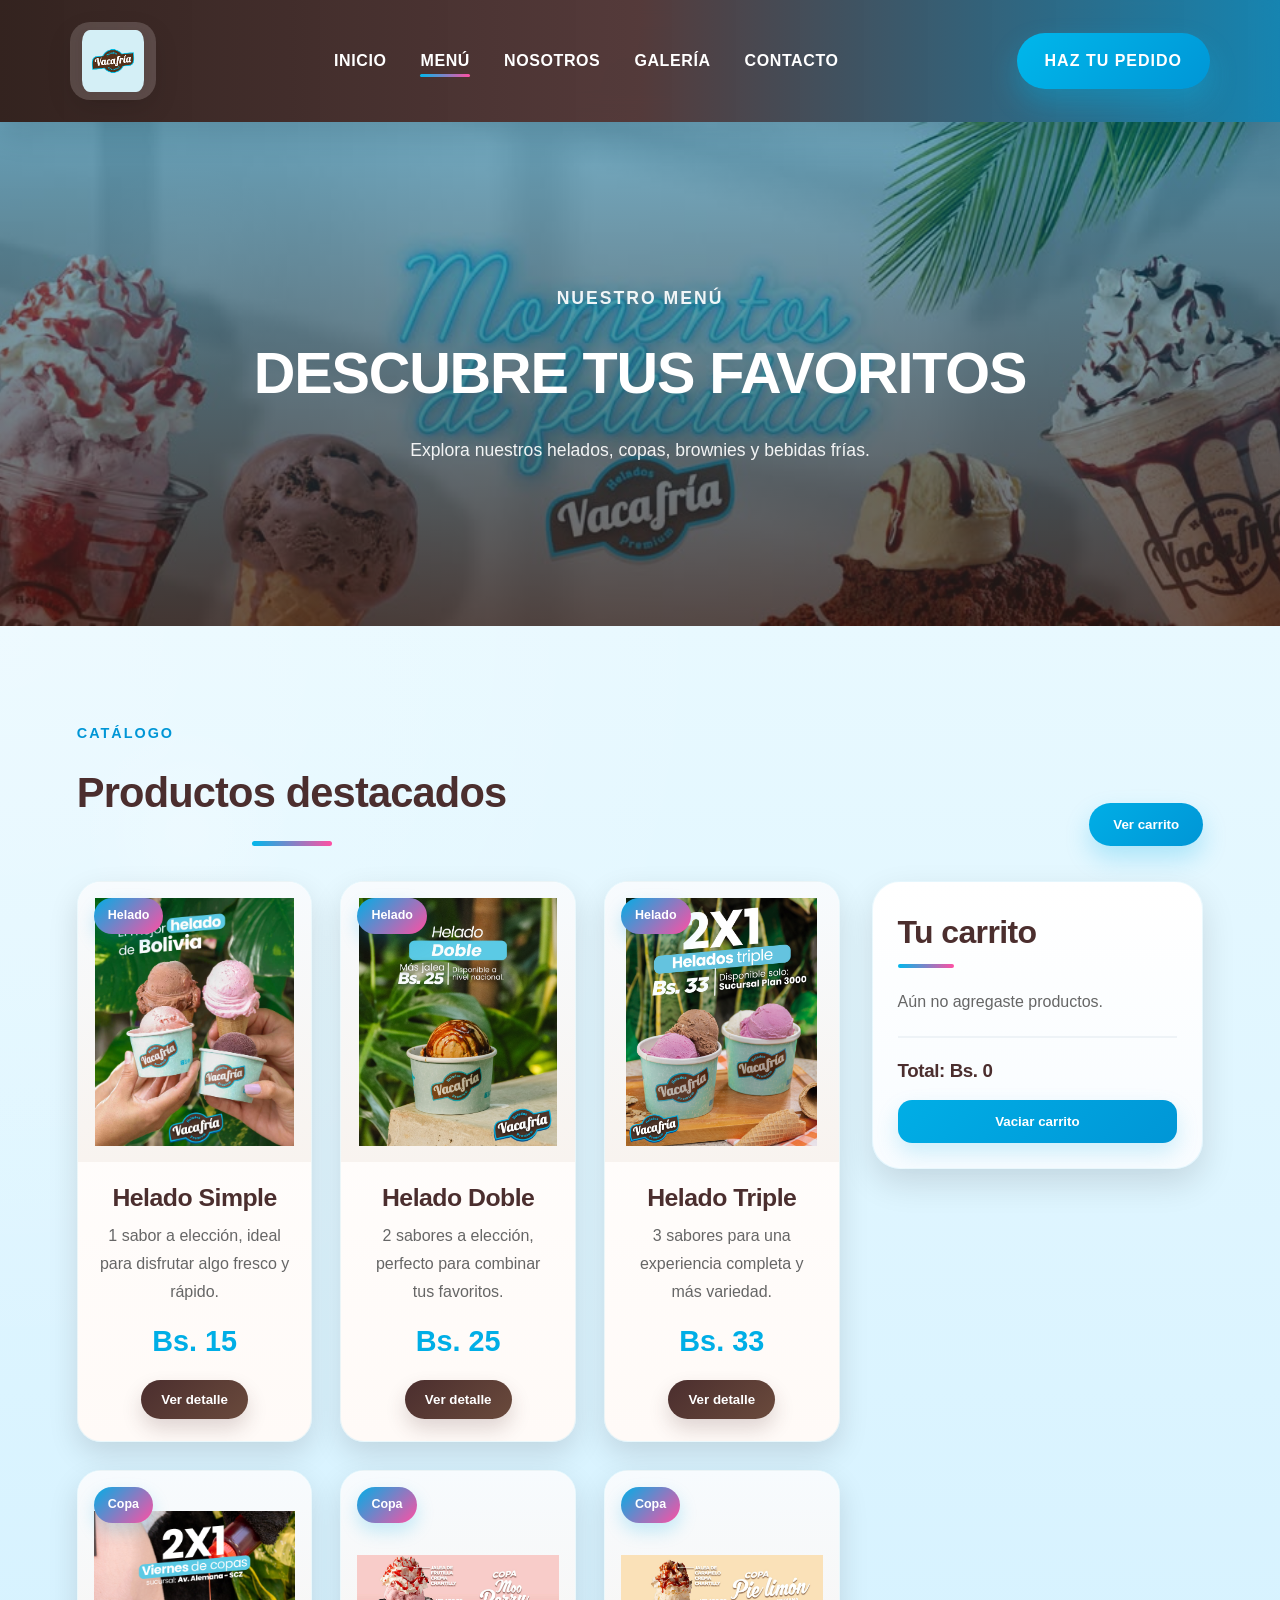
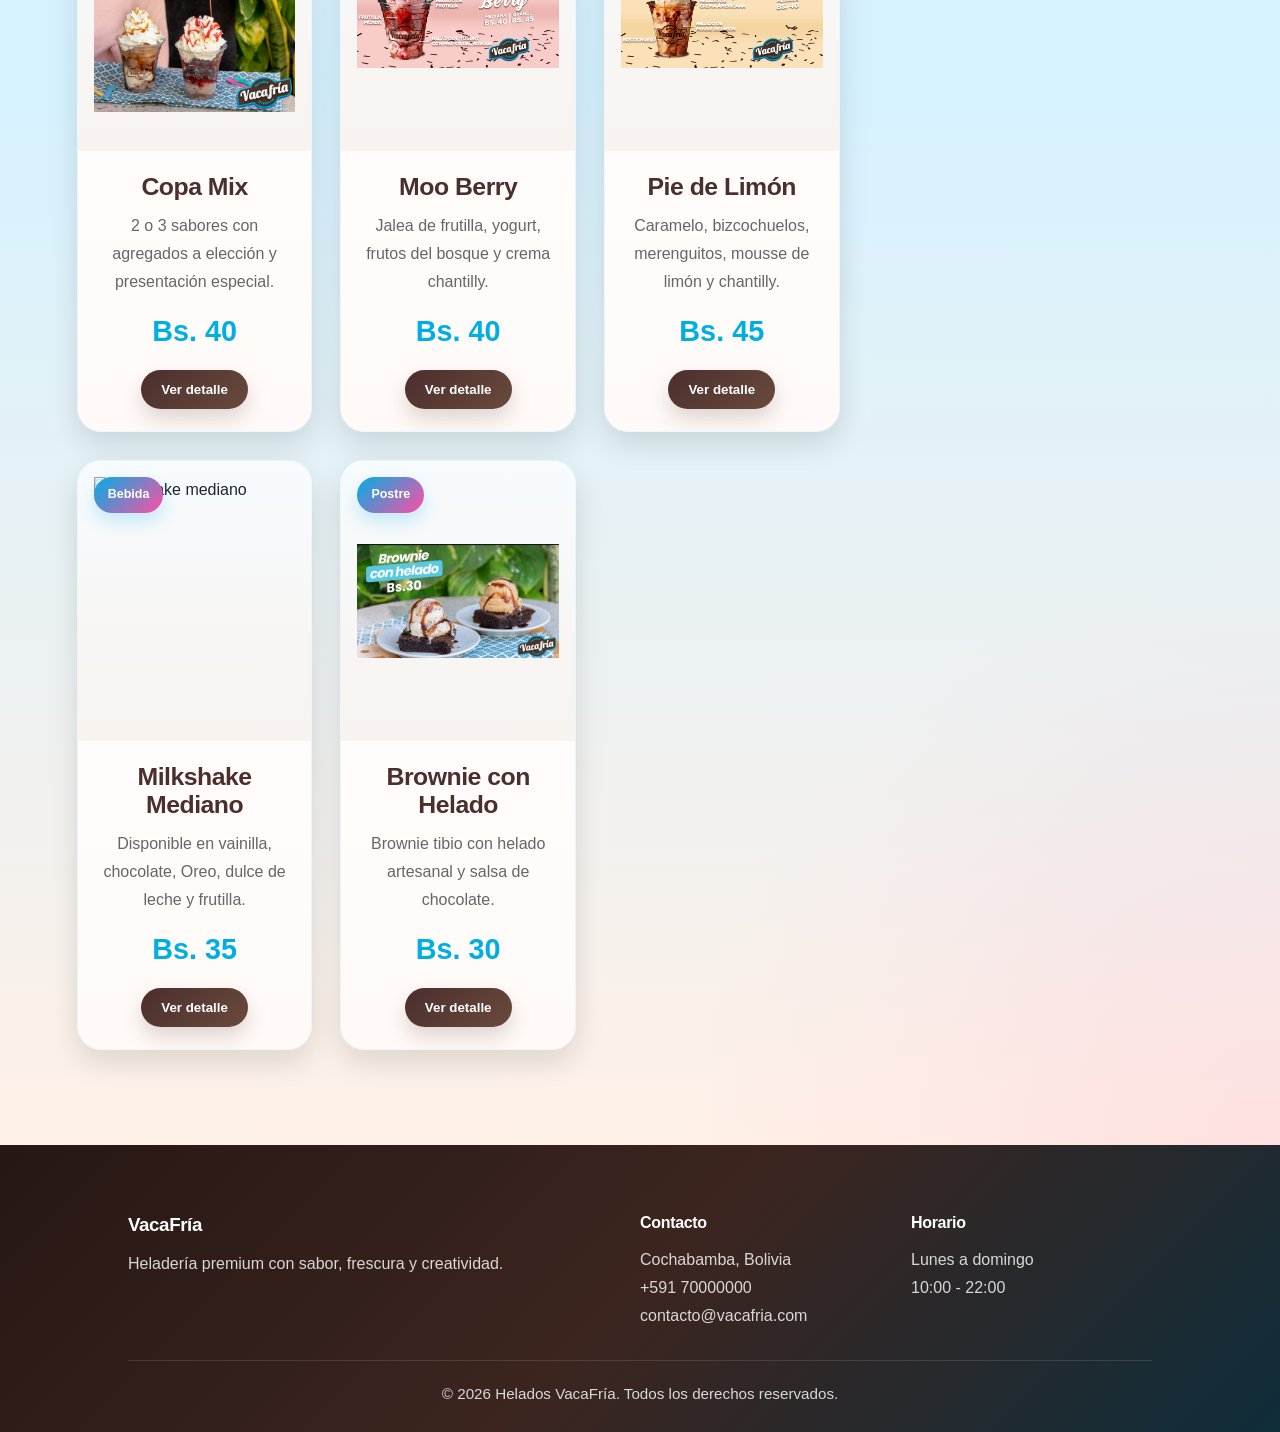
==== menu.html @ 085af742 "Initial commit" ====
<!DOCTYPE html>
<html lang="es">
<head>
    <meta charset="UTF-8">
    <meta name="viewport" content="width=device-width, initial-scale=1.0">
    <title>Menú | VacaFría Heladería Premium</title>
    <meta name="description" content="Catálogo de productos de VacaFría con carrito de compras.">
    <link rel="stylesheet" href="css/styles.css">
</head>
<body>

    <header class="header interno">
        <div class="logo">
            <img src="images/logo.png" alt="Logo VacaFría">
        </div>

        <nav class="nav">
            <ul>
                <li><a href="index.html">Inicio</a></li>
                <li><a href="menu.html" class="activo">Menú</a></li>
                <li><a href="quienes.html">Nosotros</a></li>
                <li><a href="galeria.html">Galería</a></li>
                <li><a href="contacto.html">Contacto</a></li>
            </ul>
        </nav>

        <a href="contacto.html" class="btn-header">Haz tu pedido</a>
    </header>

    <main>

        <section class="menu-hero">
            <div class="menu-hero-overlay"></div>
            <div class="menu-hero-content">
                <p class="mini-titulo">Nuestro menú</p>
                <h1>Descubre tus favoritos</h1>
                <p>Explora nuestros helados, copas, brownies y bebidas frías.</p>
            </div>
        </section>

        <section class="catalogo-menu">
            <div class="catalogo-top">
                <div>
                    <p class="mini-titulo">Catálogo</p>
                    <h2>Productos destacados</h2>
                </div>
                <button class="btn-ver-carrito" onclick="scrollToCarrito()">Ver carrito</button>
            </div>

            <div class="catalogo-layout">

                <div class="productos-grid">

                    <article class="producto-card">
                        <div class="producto-badge">Helado</div>
                        <img src="images/heladoooo.jpg" alt="Helado simple">
                        <div class="producto-card-body">
                            <h3>Helado Simple</h3>
                            <p>1 sabor a elección, ideal para disfrutar algo fresco y rápido.</p>
                            <span>Bs. 15</span>
                            <button onclick="abrirModal('Helado Simple', '1 sabor a elección, ideal para disfrutar algo fresco y rápido.', 15, 'images/heladoooo.jpg')">Ver detalle</button>
                        </div>
                    </article>

                    <article class="producto-card">
                        <div class="producto-badge">Helado</div>
                        <img src="images/DOBLE.jpg" alt="Helado doble">
                        <div class="producto-card-body">
                            <h3>Helado Doble</h3>
                            <p>2 sabores a elección, perfecto para combinar tus favoritos.</p>
                            <span>Bs. 25</span>
                            <button onclick="abrirModal('Helado Doble', '2 sabores a elección, perfecto para combinar tus favoritos.', 25, 'images/DOBLE.jpg')">Ver detalle</button>
                        </div>
                    </article>

                    <article class="producto-card">
                        <div class="producto-badge">Helado</div>
                        <img src="images/TRIPLE.jpg" alt="Helado triple">
                        <div class="producto-card-body">
                            <h3>Helado Triple</h3>
                            <p>3 sabores para una experiencia completa y más variedad.</p>
                            <span>Bs. 33</span>
                            <button onclick="abrirModal('Helado Triple', '3 sabores para una experiencia completa y más variedad.', 33, 'images/TRIPLE.jpg')">Ver detalle</button>
                        </div>
                    </article>

                    <article class="producto-card">
                        <div class="producto-badge">Copa</div>
                        <img src="images/copaa.jpg" alt="Copa Mix">
                        <div class="producto-card-body">
                            <h3>Copa Mix</h3>
                            <p>2 o 3 sabores con agregados a elección y presentación especial.</p>
                            <span>Bs. 40</span>
                            <button onclick="abrirModal('Copa Mix', '2 o 3 sabores con agregados a elección y presentación especial.', 40, 'images/copaa.jpg')">Ver detalle</button>
                        </div>
                    </article>

                    <article class="producto-card">
                        <div class="producto-badge">Copa</div>
                        <img src="images/moo.txt" alt="Copa Moo Berry">
                        <div class="producto-card-body">
                            <h3>Moo Berry</h3>
                            <p>Jalea de frutilla, yogurt, frutos del bosque y crema chantilly.</p>
                            <span>Bs. 40</span>
                            <button onclick="abrirModal('Moo Berry', 'Jalea de frutilla, yogurt, frutos del bosque y crema chantilly.', 40, 'images/moo.jpg')">Ver detalle</button>
                        </div>
                    </article>

                    <article class="producto-card">
                        <div class="producto-badge">Copa</div>
                        <img src="images/pie.txt" alt="Copa Pie de Limón">
                        <div class="producto-card-body">
                            <h3>Pie de Limón</h3>
                            <p>Caramelo, bizcochuelos, merenguitos, mousse de limón y chantilly.</p>
                            <span>Bs. 45</span>
                            <button onclick="abrirModal('Pie de Limón', 'Caramelo, bizcochuelos, merenguitos, mousse de limón y chantilly.', 45, 'images/pie.jpg')">Ver detalle</button>
                        </div>
                    </article>

                    <article class="producto-card">
                        <div class="producto-badge">Bebida</div>
                        <img src="images/milkshake.jpg" alt="Milkshake mediano">
                        <div class="producto-card-body">
                            <h3>Milkshake Mediano</h3>
                            <p>Disponible en vainilla, chocolate, Oreo, dulce de leche y frutilla.</p>
                            <span>Bs. 35</span>
                            <button onclick="abrirModal('Milkshake Mediano', 'Disponible en vainilla, chocolate, Oreo, dulce de leche y frutilla.', 35, 'images/milkshake.jpg')">Ver detalle</button>
                        </div>
                    </article>

                    <article class="producto-card">
                        <div class="producto-badge">Postre</div>
                        <img src="images/brownies.jpeg" alt="Brownie con helado">
                        <div class="producto-card-body">
                            <h3>Brownie con Helado</h3>
                            <p>Brownie tibio con helado artesanal y salsa de chocolate.</p>
                            <span>Bs. 30</span>
                            <button onclick="abrirModal('Brownie con Helado', 'Brownie tibio con helado artesanal y salsa de chocolate.', 30, 'images/brownies.jpeg')">Ver detalle</button>
                        </div>
                    </article>

                </div>

                <aside class="carrito" id="carrito">
                    <h2>Tu carrito</h2>
                    <div id="lista-carrito">
                        <p class="carrito-vacio">Aún no agregaste productos.</p>
                    </div>

                    <div class="carrito-total">
                        <h3>Total: <span id="total">Bs. 0</span></h3>
                        <button class="btn-vaciar" onclick="vaciarCarrito()">Vaciar carrito</button>
                    </div>
                </aside>

            </div>
        </section>

    </main>

    <div class="modal" id="modalProducto">
        <div class="modal-contenido">
            <button class="cerrar-modal" onclick="cerrarModal()">✕</button>

            <div class="modal-grid">
                <div class="modal-imagen">
                    <img id="modalImg" src="" alt="">
                </div>

                <div class="modal-info">
                    <p class="mini-titulo">Producto</p>
                    <h2 id="modalNombre"></h2>
                    <p id="modalDescripcion"></p>
                    <h3 id="modalPrecio"></h3>
                    <button class="btn-modal-carrito" id="btnAgregarModal">Agregar al carrito</button>
                </div>
            </div>
        </div>
    </div>

    <footer class="footer">
        <div class="footer-contenido">
            <div>
                <h3>VacaFría</h3>
                <p>Heladería premium con sabor, frescura y creatividad.</p>
            </div>

            <div>
                <h4>Contacto</h4>
                <p>Cochabamba, Bolivia</p>
                <p>+591 70000000</p>
                <p>contacto@vacafria.com</p>
            </div>

            <div>
                <h4>Horario</h4>
                <p>Lunes a domingo</p>
                <p>10:00 - 22:00</p>
            </div>
        </div>

        <p class="copy">© 2026 Helados VacaFría. Todos los derechos reservados.</p>
    </footer>

    <script>
        let carrito = [];

        function abrirModal(nombre, descripcion, precio, imagen) {
            document.getElementById('modalNombre').textContent = nombre;
            document.getElementById('modalDescripcion').textContent = descripcion;
            document.getElementById('modalPrecio').textContent = `Bs. ${precio}`;
            document.getElementById('modalImg').src = imagen;
            document.getElementById('modalImg').alt = nombre;

            const btnAgregar = document.getElementById('btnAgregarModal');
            btnAgregar.onclick = function () {
                agregarAlCarrito(nombre, precio, imagen);
                cerrarModal();
            };

            document.getElementById('modalProducto').classList.add('mostrar');
        }

        function cerrarModal() {
            document.getElementById('modalProducto').classList.remove('mostrar');
        }

        function agregarAlCarrito(nombre, precio, imagen) {
            carrito.push({ nombre, precio, imagen });
            renderCarrito();
        }

        function eliminarDelCarrito(index) {
            carrito.splice(index, 1);
            renderCarrito();
        }

        function vaciarCarrito() {
            carrito = [];
            renderCarrito();
        }

        function renderCarrito() {
            const listaCarrito = document.getElementById('lista-carrito');
            const totalElemento = document.getElementById('total');

            if (carrito.length === 0) {
                listaCarrito.innerHTML = '<p class="carrito-vacio">Aún no agregaste productos.</p>';
                totalElemento.textContent = 'Bs. 0';
                return;
            }

            listaCarrito.innerHTML = '';
            let total = 0;

            carrito.forEach((producto, index) => {
                total += producto.precio;

                const item = document.createElement('div');
                item.classList.add('carrito-item');

                item.innerHTML = `
                    <img src="${producto.imagen}" alt="${producto.nombre}">
                    <div class="carrito-item-info">
                        <h4>${producto.nombre}</h4>
                        <p>Bs. ${producto.precio}</p>
                    </div>
                    <button class="btn-eliminar" onclick="eliminarDelCarrito(${index})">✕</button>
                `;

                listaCarrito.appendChild(item);
            });

            totalElemento.textContent = `Bs. ${total}`;
        }

        function scrollToCarrito() {
            document.getElementById('carrito').scrollIntoView({ behavior: 'smooth' });
        }

        window.addEventListener('click', function(e) {
            const modal = document.getElementById('modalProducto');
            if (e.target === modal) {
                cerrarModal();
            }
        });
    </script>

</body>
</html>
---- css/styles.css ----
/* =========================
   RESET
========================= */
*{
    margin:0;
    padding:0;
    box-sizing:border-box;
}

:root{
    --celeste-principal:#00b7eb;
    --celeste-secundario:#7ed6f5;
    --celeste-oscuro:#0096d6;
    --celeste-profundo:#0077a8;
    --azul-noche:#0f2d3a;
    --azul-suave:#dff7ff;
    --marron:#4b2e2e;
    --marron-suave:#6a4a3c;
    --marron-oscuro:#2c1a16;
    --rosa:#ff4fa3;
    --rosa-suave:#ffd7ea;
    --amarillo:#ffd166;
    --blanco:#ffffff;
    --crema:#fffaf4;
    --gris:#f4f8fb;
    --gris-suave:#eef5f9;
    --texto:#1c2333;
    --texto-claro:#5b6375;
    --sombra:0 12px 35px rgba(0,0,0,0.14);
    --sombra-media:0 18px 45px rgba(0,0,0,0.16);
    --sombra-fuerte:0 25px 55px rgba(0,0,0,0.20);
    --radio:24px;
}

html{
    scroll-behavior:smooth;
}

body{
    font-family: Arial, Helvetica, sans-serif;
    color:var(--texto);
    line-height:1.6;
    background:
        radial-gradient(circle at top left, rgba(255,255,255,0.18), transparent 25%),
        radial-gradient(circle at bottom right, rgba(255,255,255,0.10), transparent 22%),
        linear-gradient(180deg, #dff7ff 0%, #cfefff 45%, #bfe8fb 100%);
}

img{
    display:block;
    max-width:100%;
}

section{
    position:relative;
    overflow:hidden;
}

h1,h2,h3,h4{
    letter-spacing:-0.02em;
}

p{
    color:var(--texto-claro);
    line-height:1.75;
}

/* =========================
   DECORACIONES GLOBALES
========================= */
section::before{
    content:"";
    position:absolute;
    width:220px;
    height:220px;
    border-radius:50%;
    background:radial-gradient(circle, rgba(255,255,255,0.20), transparent 70%);
    pointer-events:none;
    z-index:0;
}

section > *{
    position:relative;
    z-index:2;
}

/* =========================
   SCROLLBAR
========================= */
::-webkit-scrollbar{
    width:10px;
}

::-webkit-scrollbar-track{
    background:#eaf3f8;
}

::-webkit-scrollbar-thumb{
    background:linear-gradient(180deg, var(--celeste-principal), var(--rosa));
    border-radius:999px;
}

/* =========================
   HEADER
========================= */
.header{
    width:100%;
    position:absolute;
    top:0;
    left:0;
    z-index:1000;
    padding:22px 70px;
    display:flex;
    justify-content:space-between;
    align-items:center;
    gap:25px;
    transition:0.35s ease;
}

.header.interno{
    position:relative;
    background:linear-gradient(90deg, rgba(44,26,22,0.96), rgba(75,46,46,0.94), rgba(0,119,168,0.90));
    backdrop-filter:blur(12px);
    box-shadow:0 12px 30px rgba(0,0,0,0.12);
}

.logo img{
    height:78px;
    background:rgba(255,255,255,0.18);
    padding:8px 12px;
    border-radius:20px;
    backdrop-filter:blur(10px);
    box-shadow:0 10px 24px rgba(0,0,0,0.12);
    transition:0.35s;
}

.logo img:hover{
    transform:scale(1.04);
}

.nav ul{
    list-style:none;
    display:flex;
    align-items:center;
    gap:34px;
}

.nav a{
    text-decoration:none;
    color:var(--blanco);
    font-weight:700;
    font-size:1rem;
    text-transform:uppercase;
    letter-spacing:0.6px;
    transition:0.3s;
    position:relative;
}

.nav a::after{
    content:"";
    position:absolute;
    left:0;
    bottom:-8px;
    width:0;
    height:3px;
    border-radius:999px;
    background:linear-gradient(90deg, var(--celeste-principal), var(--rosa));
    transition:0.35s ease;
}

.nav a:hover,
.nav a.activo{
    color:#ffffff;
}

.nav a:hover::after,
.nav a.activo::after{
    width:100%;
}

.btn-header{
    text-decoration:none;
    background:linear-gradient(135deg, var(--celeste-principal), var(--celeste-oscuro));
    color:var(--blanco);
    padding:15px 28px;
    border-radius:999px;
    font-weight:800;
    text-transform:uppercase;
    letter-spacing:1px;
    transition:0.3s;
    box-shadow:0 14px 28px rgba(0,183,235,0.32);
    position:relative;
    overflow:hidden;
}

.btn-header::before{
    content:"";
    position:absolute;
    top:0;
    left:-120%;
    width:100%;
    height:100%;
    background:linear-gradient(120deg, transparent, rgba(255,255,255,0.35), transparent);
    transition:0.6s ease;
}

.btn-header:hover::before{
    left:120%;
}

.btn-header:hover{
    transform:translateY(-3px);
    box-shadow:0 18px 32px rgba(0,183,235,0.40);
}

/* =========================
   HERO
========================= */
.hero{
    min-height:100vh;
    position:relative;
    display:flex;
    align-items:center;
    justify-content:center;
    text-align:center;
}

.hero::before{
    top:110px;
    left:8%;
}

.hero::after{
    content:"";
    position:absolute;
    width:180px;
    height:180px;
    border-radius:50%;
    background:radial-gradient(circle, rgba(255,255,255,0.12), transparent 70%);
    bottom:70px;
    right:8%;
    z-index:1;
}

.hero-img{
    position:absolute;
    inset:0;
    width:100%;
    height:100%;
    object-fit:cover;
}

.hero-overlay{
    position:absolute;
    inset:0;
    background:
        linear-gradient(to bottom, rgba(8,20,28,0.48), rgba(8,20,28,0.80)),
        linear-gradient(to right, rgba(0,183,235,0.18), rgba(255,79,163,0.10));
}

.hero-content{
    position:relative;
    z-index:2;
    width:min(950px, 90%);
    color:var(--blanco);
    margin-top:80px;
}

.etiqueta{
    display:inline-block;
    background:rgba(255,255,255,0.13);
    border:1px solid rgba(255,255,255,0.22);
    color:var(--blanco);
    padding:11px 20px;
    border-radius:999px;
    font-size:0.95rem;
    margin-bottom:22px;
    backdrop-filter:blur(10px);
    box-shadow:0 8px 18px rgba(0,0,0,0.12);
}

.hero-content h1{
    font-size:4.5rem;
    line-height:1.02;
    font-weight:900;
    margin-bottom:22px;
    text-transform:uppercase;
    letter-spacing:1px;
    text-shadow:0 6px 24px rgba(0,0,0,0.28);
}

.hero-content p{
    font-size:1.18rem;
    max-width:760px;
    margin:0 auto 35px auto;
    color:rgba(255,255,255,0.92);
}

.hero-botones{
    display:flex;
    justify-content:center;
    gap:16px;
    flex-wrap:wrap;
}

.btn-principal,
.btn-secundario{
    text-decoration:none;
    padding:15px 32px;
    border-radius:999px;
    font-weight:800;
    transition:0.3s;
    display:inline-block;
    position:relative;
    overflow:hidden;
}

.btn-principal{
    background:linear-gradient(135deg, var(--celeste-principal), var(--celeste-oscuro));
    color:var(--blanco);
    box-shadow:0 15px 30px rgba(0,183,235,0.32);
}

.btn-principal:hover{
    transform:translateY(-3px);
    box-shadow:0 20px 34px rgba(0,183,235,0.40);
}

.btn-secundario{
    background:rgba(255,255,255,0.14);
    color:var(--blanco);
    border:1px solid rgba(255,255,255,0.35);
    backdrop-filter:blur(10px);
}

.btn-secundario:hover{
    background:rgba(255,255,255,0.22);
    transform:translateY(-3px);
}

/* =========================
   PRESENTACION
========================= */
.presentacion{
    padding:110px 10%;
    background:
        radial-gradient(circle at top left, rgba(255,255,255,0.30), transparent 28%),
        linear-gradient(180deg, #edfaff 0%, #d8f3ff 100%);
}

.presentacion::before{
    top:-60px;
    right:-40px;
}

.presentacion-texto{
    width:min(930px, 100%);
    margin:auto;
    text-align:center;
    background:rgba(255,255,255,0.72);
    backdrop-filter:blur(10px);
    border:1px solid rgba(0,174,230,0.10);
    padding:42px;
    border-radius:32px;
    box-shadow:var(--sombra);
}

.mini-titulo{
    color:var(--celeste-oscuro);
    font-weight:800;
    text-transform:uppercase;
    letter-spacing:2px;
    font-size:0.9rem;
    margin-bottom:14px;
}

.mini-titulo-claro{
    color:#ffffff;
}

.presentacion h2{
    font-size:2.9rem;
    margin-bottom:18px;
    color:var(--marron);
}

.presentacion p:last-child{
    font-size:1.08rem;
    color:#4d5567;
}

/* =========================
   TITULOS DE SECCION
========================= */
.titulo-seccion{
    text-align:center;
    margin-bottom:55px;
}

.titulo-seccion h2{
    font-size:2.8rem;
    color:var(--marron);
    display:inline-block;
    position:relative;
}

.titulo-seccion h2::after,
.presentacion h2::after,
.banner-contenido h2::after,
.catalogo-top h2::after,
.historia-texto h2::after,
.galeria-intro-box h2::after{
    content:"";
    display:block;
    width:80px;
    height:5px;
    margin:14px auto 0;
    border-radius:999px;
    background:linear-gradient(90deg, var(--celeste-principal), var(--rosa));
}

/* =========================
   DESTACADOS
========================= */
.destacados{
    padding:110px 10%;
    background:linear-gradient(180deg, #fff8f1 0%, #ffeede 100%);
}

.destacados::before{
    bottom:-80px;
    left:-40px;
}

.cards-destacados{
    display:grid;
    grid-template-columns:repeat(3, 1fr);
    gap:28px;
}

.card{
    background:linear-gradient(180deg, #ffffff, #fffaf7);
    border-radius:var(--radio);
    overflow:hidden;
    box-shadow:var(--sombra);
    transition:0.35s;
    position:relative;
    border:1px solid rgba(0,174,230,0.08);
}

.card:hover{
    transform:translateY(-10px) scale(1.01);
    box-shadow:var(--sombra-media);
}

.card-img{
    overflow:hidden;
}

.card-img img{
    width:100%;
    height:300px;
    object-fit:cover;
    transition:0.5s;
}

.card:hover .card-img img{
    transform:scale(1.08);
}

.card-body{
    padding:28px;
}

.card-body h3{
    font-size:1.45rem;
    margin-bottom:10px;
    color:var(--marron);
}

.card-body p{
    color:#5b6375;
    margin-bottom:18px;
}

.card-body a{
    text-decoration:none;
    color:var(--celeste-oscuro);
    font-weight:800;
}

/* =========================
   BANNER BENEFICIOS
========================= */
.seccion-banner{
    padding:110px 10%;
    background:
        linear-gradient(rgba(0,119,168,0.82), rgba(44,26,22,0.72)),
        url("../images/chicle.jpeg") center/cover no-repeat;
    color:var(--blanco);
}

.banner-contenido{
    width:min(1200px, 100%);
    margin:auto;
    text-align:center;
}

.banner-contenido h2{
    font-size:2.9rem;
    margin-bottom:45px;
    color:#ffffff;
}

.beneficios{
    display:grid;
    grid-template-columns:repeat(3, 1fr);
    gap:25px;
}

.beneficio{
    background:rgba(255,255,255,0.12);
    border:1px solid rgba(255,255,255,0.18);
    border-radius:22px;
    padding:30px 24px;
    backdrop-filter:blur(10px);
    box-shadow:0 12px 30px rgba(0,0,0,0.16);
    transition:0.35s;
}

.beneficio:hover{
    transform:translateY(-8px);
    background:rgba(255,255,255,0.16);
}

.beneficio h3{
    margin-bottom:12px;
    font-size:1.3rem;
    color:#ffffff;
}

.beneficio p{
    color:rgba(255,255,255,0.88);
}

/* =========================
   CTA FINAL
========================= */
.cta-final{
    padding:110px 10%;
    background:
        radial-gradient(circle at top right, rgba(255,255,255,0.20), transparent 25%),
        linear-gradient(180deg, #dff6ff 0%, #c8ebff 100%);
}

.cta-box{
    width:min(930px, 100%);
    margin:auto;
    text-align:center;
    background:linear-gradient(135deg, #402622, #6a4a3c, #0077a8);
    color:var(--blanco);
    padding:65px 40px;
    border-radius:32px;
    box-shadow:var(--sombra-fuerte);
    border:1px solid rgba(255,255,255,0.08);
}

.cta-box h2{
    font-size:2.9rem;
    margin-bottom:14px;
    color:#ffffff;
}

.cta-box p{
    margin-bottom:28px;
    color:rgba(255,255,255,0.90);
}

/* =========================
   FOOTER
========================= */
.footer{
    background:
        linear-gradient(135deg, #261714, #3c251f, #0f2d3a);
    color:#f5f5f5;
    padding:65px 10% 25px 10%;
    position:relative;
    overflow:hidden;
}

.footer::before{
    top:-80px;
    right:-50px;
}

.footer-contenido{
    display:grid;
    grid-template-columns:2fr 1fr 1fr;
    gap:30px;
    margin-bottom:30px;
}

.footer h3,
.footer h4{
    color:#ffffff;
    margin-bottom:10px;
}

.footer p{
    color:rgba(255,255,255,0.82);
}

.copy{
    text-align:center;
    border-top:1px solid rgba(255,255,255,0.12);
    padding-top:20px;
    font-size:0.95rem;
    color:#dcdcdc;
}

/* =========================
   HERO DEL MENU
========================= */
.menu-hero{
    height:56vh;
    background:url("../images/helado.jpg") center/cover no-repeat;
    position:relative;
    display:flex;
    align-items:center;
    justify-content:center;
    text-align:center;
}

.menu-hero::before{
    top:40px;
    left:6%;
}

.menu-hero-overlay{
    position:absolute;
    inset:0;
    background:linear-gradient(rgba(0,119,168,0.48), rgba(44,26,22,0.72));
}

.menu-hero-content{
    position:relative;
    z-index:2;
    width:min(800px, 90%);
    color:white;
}

.menu-hero-content h1{
    font-size:3.6rem;
    margin-bottom:15px;
    text-transform:uppercase;
    color:#ffffff;
}

.menu-hero-content p{
    font-size:1.1rem;
    color:rgba(255,255,255,0.92);
}

/* =========================
   CATALOGO
========================= */
.catalogo-menu{
    padding:95px 6%;
    background:
        radial-gradient(circle at top left, rgba(255,255,255,0.25), transparent 30%),
        radial-gradient(circle at bottom right, rgba(255,79,163,0.10), transparent 24%),
        linear-gradient(180deg, #e8f9ff 0%, #d6f2ff 50%, #fff1e7 100%);
}

.catalogo-top{
    max-width:1400px;
    margin:0 auto 35px auto;
    display:flex;
    justify-content:space-between;
    align-items:end;
    gap:20px;
}

.catalogo-top h2{
    font-size:2.6rem;
    color:#4b2e2e;
}

.btn-ver-carrito{
    border:none;
    background:linear-gradient(135deg, #00aee6, #0096d6);
    color:white;
    padding:14px 24px;
    border-radius:999px;
    font-weight:800;
    cursor:pointer;
    transition:0.3s;
    box-shadow:0 12px 24px rgba(0,174,230,0.25);
}

.btn-ver-carrito:hover{
    transform:translateY(-2px);
    box-shadow:0 18px 30px rgba(0,174,230,0.30);
}

.catalogo-layout{
    max-width:1400px;
    margin:auto;
    display:grid;
    grid-template-columns:2.3fr 1fr;
    gap:32px;
    align-items:start;
}

.productos-grid{
    display:grid;
    grid-template-columns:repeat(3, 1fr);
    gap:28px;
}

.producto-card{
    background:linear-gradient(180deg, #ffffff, #fffaf7);
    border-radius:24px;
    overflow:hidden;
    box-shadow:0 12px 30px rgba(0,0,0,0.12);
    transition:0.3s;
    position:relative;
    border:1px solid rgba(0,174,230,0.08);
}

.producto-card:hover{
    transform:translateY(-8px) scale(1.01);
    box-shadow:var(--sombra-media);
}

.producto-card img{
    width:100%;
    height:280px;
    object-fit:contain;
    background:linear-gradient(180deg, #f7fbfe, #f8f3ef);
    padding:16px;
}

.producto-badge{
    position:absolute;
    top:16px;
    left:16px;
    background:linear-gradient(135deg, #00aee6, #ff4fa3);
    color:white;
    font-size:0.78rem;
    font-weight:800;
    padding:8px 14px;
    border-radius:999px;
    z-index:2;
    box-shadow:0 8px 18px rgba(0,174,230,0.22);
}

.producto-card-body{
    padding:22px;
    text-align:center;
}

.producto-card-body h3{
    font-size:1.55rem;
    color:var(--marron);
    margin-bottom:10px;
    line-height:1.15;
}

.producto-card-body p{
    color:#666;
    margin-bottom:12px;
    min-height:58px;
}

.producto-card-body span{
    display:block;
    font-size:1.8rem;
    color:#00aee6;
    font-weight:900;
    margin-bottom:16px;
}

.producto-card-body button{
    border:none;
    background:linear-gradient(135deg, #4b2e2e, #6a4a3c);
    color:white;
    padding:12px 20px;
    border-radius:999px;
    cursor:pointer;
    font-weight:800;
    transition:0.3s;
    box-shadow:0 10px 20px rgba(75,46,46,0.18);
}

.producto-card-body button:hover{
    background:linear-gradient(135deg, #00aee6, #0096d6);
    transform:translateY(-2px);
}

/* =========================
   CARRITO
========================= */
.carrito{
    background:linear-gradient(180deg, #ffffff, #f8fcff);
    border-radius:28px;
    padding:25px;
    box-shadow:0 14px 34px rgba(0,0,0,0.12);
    position:sticky;
    top:20px;
    border:1px solid rgba(0,174,230,0.08);
}

.carrito h2{
    font-size:2rem;
    color:#4b2e2e;
    margin-bottom:20px;
    position:relative;
    padding-bottom:10px;
}

.carrito h2::after{
    content:"";
    position:absolute;
    left:0;
    bottom:0;
    width:56px;
    height:4px;
    border-radius:999px;
    background:linear-gradient(90deg, var(--celeste-principal), var(--rosa));
}

.carrito-vacio{
    color:#666;
    font-size:1rem;
}

.carrito-item{
    display:flex;
    align-items:center;
    gap:12px;
    border-bottom:1px solid #e8eef3;
    padding:12px 0;
}

.carrito-item img{
    width:65px;
    height:65px;
    object-fit:cover;
    border-radius:14px;
}

.carrito-item-info{
    flex:1;
}

.carrito-item-info h4{
    font-size:1rem;
    color:#333;
    margin-bottom:4px;
}

.carrito-item-info p{
    color:#0096d6;
    font-weight:700;
}

.btn-eliminar{
    border:none;
    background:#ffe7e7;
    color:#c43d3d;
    width:34px;
    height:34px;
    border-radius:50%;
    cursor:pointer;
    font-weight:bold;
}

.carrito-total{
    margin-top:20px;
    padding-top:18px;
    border-top:2px solid #eef3f7;
}

.carrito-total h3{
    color:#4b2e2e;
    margin-bottom:14px;
}

.btn-vaciar{
    width:100%;
    border:none;
    background:linear-gradient(135deg, #00aee6, #0096d6);
    color:white;
    padding:14px;
    border-radius:14px;
    cursor:pointer;
    font-weight:800;
    transition:0.3s;
    box-shadow:0 10px 22px rgba(0,174,230,0.18);
}

.btn-vaciar:hover{
    transform:translateY(-2px);
}

/* =========================
   MODAL
========================= */
.modal{
    position:fixed;
    inset:0;
    background:rgba(0,0,0,0.65);
    display:none;
    justify-content:center;
    align-items:center;
    padding:20px;
    z-index:2000;
}

.modal.mostrar{
    display:flex;
}

.modal-contenido{
    background:linear-gradient(180deg, #ffffff, #f8fcff);
    border-radius:28px;
    max-width:950px;
    width:100%;
    padding:28px;
    position:relative;
    box-shadow:0 20px 50px rgba(0,0,0,0.25);
}

.cerrar-modal{
    position:absolute;
    top:16px;
    right:16px;
    border:none;
    background:#ffe7e7;
    color:#c43d3d;
    width:42px;
    height:42px;
    border-radius:50%;
    font-size:1.2rem;
    cursor:pointer;
}

.modal-grid{
    display:grid;
    grid-template-columns:1fr 1fr;
    gap:30px;
    align-items:center;
}

.modal-imagen img{
    width:100%;
    height:360px;
    object-fit:contain;
    background:linear-gradient(180deg, #f7fbfe, #f8f3ef);
    border-radius:24px;
    padding:20px;
}

.modal-info h2{
    font-size:2.4rem;
    color:#4b2e2e;
    margin-bottom:12px;
}

.modal-info p{
    color:#555;
    margin-bottom:16px;
    line-height:1.7;
}

.modal-info h3{
    font-size:2rem;
    color:#00aee6;
    margin-bottom:18px;
}

.btn-modal-carrito{
    border:none;
    background:linear-gradient(135deg, #00aee6, #0096d6);
    color:white;
    padding:14px 24px;
    border-radius:999px;
    font-weight:800;
    cursor:pointer;
    transition:0.3s;
    box-shadow:0 10px 22px rgba(0,174,230,0.20);
}

.btn-modal-carrito:hover{
    transform:translateY(-2px);
}

/* =========================
   QUIENES SOMOS
========================= */
.quienes-hero{
    height:70vh;
    background:url("../images/chicle.jpeg") center/cover no-repeat;
    position:relative;
    display:flex;
    align-items:center;
    justify-content:center;
    text-align:center;
}

.quienes-hero-overlay{
    position:absolute;
    inset:0;
    background:
        linear-gradient(rgba(0,119,168,0.42), rgba(44,26,22,0.78)),
        linear-gradient(to right, rgba(255,255,255,0.04), rgba(0,0,0,0.12));
}

.quienes-hero-content{
    position:relative;
    z-index:2;
    width:min(900px, 90%);
    color:white;
    padding:20px;
}

.quienes-hero-content h1{
    font-size:4rem;
    margin-bottom:18px;
    line-height:1.1;
    text-transform:uppercase;
    text-shadow:0 4px 20px rgba(0,0,0,0.25);
    color:#ffffff;
}

.quienes-hero-content p{
    font-size:1.15rem;
    max-width:720px;
    margin:auto;
    color:rgba(255,255,255,0.92);
}

.historia-seccion{
    padding:110px 8%;
    background:
        radial-gradient(circle at top left, rgba(255,255,255,0.25), transparent 28%),
        linear-gradient(180deg, #eaf9ff 0%, #d7f1ff 100%);
}

.historia-grid{
    max-width:1300px;
    margin:auto;
    display:grid;
    grid-template-columns:1.2fr 1fr;
    gap:50px;
    align-items:center;
}

.historia-texto h2{
    font-size:2.8rem;
    color:#4b2e2e;
    margin-bottom:20px;
    line-height:1.15;
}

.historia-texto p{
    color:#4d5567;
    margin-bottom:16px;
    font-size:1.05rem;
}

.historia-imagen img{
    width:100%;
    height:460px;
    object-fit:cover;
    border-radius:30px;
    box-shadow:0 18px 40px rgba(0,0,0,0.15);
}

.identidad-seccion{
    padding:110px 8%;
    background:linear-gradient(180deg, #fff7ef 0%, #ffe9dc 100%);
}

.identidad-grid{
    max-width:1300px;
    margin:auto;
    display:grid;
    grid-template-columns:repeat(3, 1fr);
    gap:30px;
}

.identidad-card{
    background:linear-gradient(180deg, #ffffff, #fffaf7);
    border-radius:26px;
    overflow:hidden;
    box-shadow:0 12px 32px rgba(0,0,0,0.12);
    transition:0.35s;
    border:1px solid rgba(0,174,230,0.08);
}

.identidad-card:hover{
    transform:translateY(-10px);
    box-shadow:0 18px 38px rgba(0,0,0,0.16);
}

.identidad-card img{
    width:100%;
    height:270px;
    object-fit:cover;
}

.identidad-card-body{
    padding:26px;
}

.identidad-card-body h3{
    font-size:1.8rem;
    color:#4b2e2e;
    margin-bottom:12px;
}

.identidad-card-body p{
    color:#5b6375;
    line-height:1.7;
}

.galeria-nosotros{
    padding:110px 8%;
    background:linear-gradient(180deg, #eefbff 0%, #d9f3ff 100%);
}

.galeria-nosotros-grid{
    max-width:1300px;
    margin:auto;
    display:grid;
    grid-template-columns:repeat(4, 1fr);
    gap:24px;
}

.galeria-nosotros-grid img{
    width:100%;
    height:300px;
    object-fit:cover;
    border-radius:24px;
    box-shadow:0 12px 28px rgba(0,0,0,0.12);
    transition:0.35s;
}

.galeria-nosotros-grid img:hover{
    transform:scale(1.04);
}

/* =========================
   CONTACTO
========================= */
.contacto-hero{
    height:68vh;
    background:url("../images/copas.jpg") center/cover no-repeat;
    position:relative;
    display:flex;
    align-items:center;
    justify-content:center;
    text-align:center;
}

.contacto-hero-overlay{
    position:absolute;
    inset:0;
    background:
        linear-gradient(rgba(0,119,168,0.45), rgba(44,26,22,0.76)),
        linear-gradient(to right, rgba(255,255,255,0.05), rgba(0,0,0,0.12));
}

.contacto-hero-content{
    position:relative;
    z-index:2;
    width:min(850px, 90%);
    color:white;
}

.contacto-hero-content h1{
    font-size:4rem;
    margin-bottom:16px;
    text-transform:uppercase;
    line-height:1.1;
    text-shadow:0 4px 20px rgba(0,0,0,0.25);
    color:#ffffff;
}

.contacto-hero-content p{
    font-size:1.1rem;
    max-width:720px;
    margin:auto;
    color:rgba(255,255,255,0.92);
}

.contacto-principal{
    padding:110px 8%;
    background:
        radial-gradient(circle at top left, rgba(255,255,255,0.22), transparent 30%),
        radial-gradient(circle at bottom right, rgba(255,79,163,0.10), transparent 28%),
        linear-gradient(180deg, #ecfaff 0%, #d9f3ff 100%);
}

.contacto-grid{
    max-width:1300px;
    margin:auto;
    display:grid;
    grid-template-columns:1fr 1.1fr;
    gap:32px;
    align-items:start;
}

.contacto-info-box,
.contacto-form-box{
    background:linear-gradient(180deg, #ffffff, #f9fcff);
    border-radius:30px;
    padding:34px;
    box-shadow:0 14px 34px rgba(0,0,0,0.10);
    transition:0.35s;
    border:1px solid rgba(0,174,230,0.08);
}

.contacto-info-box:hover,
.contacto-form-box:hover{
    transform:translateY(-8px);
    box-shadow:0 18px 42px rgba(0,0,0,0.14);
}

.contacto-info-box h2,
.contacto-form-box h2{
    font-size:2.4rem;
    color:#4b2e2e;
    margin-bottom:22px;
}

.contacto-info-lista{
    display:grid;
    gap:18px;
}

.contacto-item{
    display:flex;
    align-items:flex-start;
    gap:16px;
    background:#f8fdff;
    border:1px solid #e6f3fa;
    border-radius:20px;
    padding:18px;
    transition:0.3s;
    box-shadow:0 8px 20px rgba(0,0,0,0.04);
}

.contacto-item:hover{
    transform:translateX(6px);
    background:#eefaff;
}

.contacto-icono{
    min-width:52px;
    height:52px;
    border-radius:16px;
    display:flex;
    align-items:center;
    justify-content:center;
    background:linear-gradient(135deg, #00aee6, #ff4fa3);
    color:white;
    font-size:1.4rem;
    box-shadow:0 8px 16px rgba(0,174,230,0.18);
}

.contacto-item h3{
    color:#00aee6;
    font-size:1.15rem;
    margin-bottom:4px;
}

.contacto-item p{
    color:#5a6475;
    line-height:1.6;
}

.formulario-contacto{
    display:flex;
    flex-direction:column;
    gap:16px;
}

.input-grupo{
    display:grid;
    grid-template-columns:1fr 1fr;
    gap:16px;
}

.formulario-contacto input,
.formulario-contacto textarea{
    width:100%;
    padding:15px 16px;
    border:1px solid #d9e8ef;
    border-radius:16px;
    font-size:1rem;
    outline:none;
    transition:0.3s;
    font-family:inherit;
    background:#fcfeff;
}

.formulario-contacto input:focus,
.formulario-contacto textarea:focus{
    border-color:#00aee6;
    box-shadow:0 0 0 4px rgba(0,174,230,0.10);
    background:white;
}

.formulario-contacto textarea{
    resize:none;
}

.formulario-contacto button{
    border:none;
    background:linear-gradient(135deg,#00aee6,#0096d6);
    color:white;
    padding:15px;
    border-radius:16px;
    font-weight:800;
    cursor:pointer;
    transition:0.3s;
    box-shadow:0 10px 22px rgba(0,174,230,0.20);
}

.formulario-contacto button:hover{
    transform:translateY(-3px);
    box-shadow:0 14px 26px rgba(0,174,230,0.28);
}

.sucursales-seccion{
    padding:110px 8%;
    background:linear-gradient(180deg, #fff8f0 0%, #ffece0 100%);
}

.sucursales-grid{
    max-width:1300px;
    margin:auto;
    display:grid;
    grid-template-columns:repeat(3, 1fr);
    gap:24px;
}

.sucursal-card{
    background:linear-gradient(180deg, #ffffff, #fffaf7);
    border-radius:26px;
    padding:28px;
    box-shadow:0 12px 28px rgba(0,0,0,0.10);
    border:1px solid rgba(0,174,230,0.08);
    transition:0.35s;
    position:relative;
    overflow:hidden;
}

.sucursal-card::before{
    content:"";
    position:absolute;
    top:0;
    left:0;
    width:100%;
    height:6px;
    background:linear-gradient(90deg, #00aee6, #ff4fa3);
}

.sucursal-card:hover{
    transform:translateY(-8px);
    box-shadow:0 18px 36px rgba(0,0,0,0.14);
}

.sucursal-top{
    display:flex;
    align-items:center;
    gap:10px;
    margin-bottom:14px;
}

.sucursal-top span{
    font-size:1.3rem;
}

.sucursal-card h3{
    font-size:1.7rem;
    color:#4b2e2e;
}

.sucursal-card ul{
    padding-left:18px;
    color:#5b6375;
    line-height:1.8;
}

.contacto-cta{
    padding:110px 8%;
    background:linear-gradient(180deg, #dff6ff 0%, #cdeeff 100%);
}

.contacto-cta-box{
    max-width:980px;
    margin:auto;
    text-align:center;
    background:linear-gradient(135deg, #402622, #6a4a3c, #0077a8);
    color:white;
    padding:70px 40px;
    border-radius:32px;
    box-shadow:0 18px 45px rgba(0,0,0,0.18);
    position:relative;
    overflow:hidden;
}

.contacto-cta-box h2{
    font-size:2.9rem;
    margin-bottom:16px;
    color:#ffffff;
}

.contacto-cta-box p{
    margin-bottom:28px;
    color:rgba(255,255,255,0.9);
    font-size:1.05rem;
}

/* =========================
   GALERIA
========================= */
.galeria-hero{
    height:70vh;
    background:url("../images/helados.jpeg") center/cover no-repeat;
    position:relative;
    display:flex;
    align-items:center;
    justify-content:center;
    text-align:center;
}

.galeria-hero-overlay{
    position:absolute;
    inset:0;
    background:linear-gradient(rgba(0,150,214,0.45), rgba(20,30,40,0.85));
}

.galeria-hero-content{
    position:relative;
    z-index:2;
    width:min(850px, 90%);
    color:white;
}

.galeria-hero-content h1{
    font-size:4rem;
    margin-bottom:15px;
    color:#ffffff;
}

.galeria-hero-content p{
    font-size:1.1rem;
    color:rgba(255,255,255,0.9);
}

.galeria-intro{
    padding:90px 8% 40px;
    background:linear-gradient(180deg, #f3fbff 0%, #dff4ff 100%);
}

.galeria-intro-box{
    max-width:900px;
    margin:auto;
    text-align:center;
    background:rgba(255,255,255,0.72);
    backdrop-filter:blur(10px);
    border-radius:28px;
    padding:34px;
    box-shadow:var(--sombra);
}

.galeria-intro-box h2{
    font-size:2.6rem;
    color:#4b2e2e;
    margin-bottom:15px;
}

.galeria-principal{
    padding:60px 8% 110px;
    background:linear-gradient(180deg, #cfefff 0%, #b7e4ff 100%);
}

.galeria-grid-premium{
    max-width:1300px;
    margin:auto;
    display:grid;
    grid-template-columns:repeat(3, 1fr);
    gap:24px;
}

.galeria-card{
    position:relative;
    overflow:hidden;
    border-radius:24px;
    height:280px;
    background:#ffffff;
    box-shadow:0 14px 32px rgba(0,0,0,0.16);
    transition:transform 0.35s ease, box-shadow 0.35s ease;
    border:3px solid rgba(255,255,255,0.45);
}

.galeria-card.grande,
.galeria-card.vertical{
    height:280px;
    grid-column:span 1;
    grid-row:span 1;
}

.galeria-card img{
    width:100%;
    height:100%;
    object-fit:cover;
    transition:transform 0.5s ease;
}

.galeria-card::after{
    content:"";
    position:absolute;
    inset:0;
    background:linear-gradient(to top, rgba(0,0,0,0.72), rgba(0,0,0,0.18));
    opacity:1;
    transition:0.35s ease;
}

.galeria-info{
    position:absolute;
    left:0;
    bottom:0;
    width:100%;
    padding:22px;
    z-index:2;
    color:white;
    transition:0.35s ease;
}

.galeria-info h3{
    font-size:1.35rem;
    margin-bottom:6px;
    color:#ffffff;
}

.galeria-info p{
    color:rgba(255,255,255,0.92);
    font-size:0.95rem;
    line-height:1.5;
}

.galeria-card:hover{
    transform:translateY(-8px);
    box-shadow:0 22px 45px rgba(0,0,0,0.22);
}

.galeria-card:hover img{
    transform:scale(1.08);
}

.galeria-card:hover::after{
    background:linear-gradient(to top, rgba(0,0,0,0.82), rgba(0,0,0,0.22));
}

.galeria-cta{
    padding:110px 8%;
    background:linear-gradient(180deg, #fff7ef 0%, #ffeada 100%);
}

.galeria-cta-box{
    max-width:900px;
    margin:auto;
    text-align:center;
    background:linear-gradient(135deg, #4b2e2e, #0077a8);
    color:white;
    padding:70px 40px;
    border-radius:30px;
    box-shadow:0 20px 45px rgba(0,0,0,0.18);
}

.galeria-cta-box h2{
    font-size:2.8rem;
    margin-bottom:15px;
    color:#ffffff;
}

.galeria-cta-box p{
    margin-bottom:25px;
    color:rgba(255,255,255,0.9);
}

/* =========================
   RESPONSIVE
========================= */
@media (max-width: 1200px){
    .productos-grid{
        grid-template-columns:repeat(2, 1fr);
    }

    .catalogo-layout{
        grid-template-columns:1fr;
    }

    .carrito{
        position:relative;
        top:auto;
    }
}

@media (max-width: 1100px){
    .cards-destacados,
    .beneficios,
    .footer-contenido{
        grid-template-columns:1fr 1fr;
    }

    .header{
        padding:22px 30px;
    }

    .nav ul{
        gap:20px;
    }

    .hero-content h1,
    .quienes-hero-content h1,
    .contacto-hero-content h1,
    .galeria-hero-content h1{
        font-size:3.3rem;
    }

    .historia-grid{
        grid-template-columns:1fr;
    }

    .identidad-grid{
        grid-template-columns:1fr 1fr;
    }

    .galeria-nosotros-grid{
        grid-template-columns:1fr 1fr;
    }

    .contacto-grid{
        grid-template-columns:1fr;
    }

    .sucursales-grid{
        grid-template-columns:1fr 1fr;
    }

    .galeria-grid-premium{
        grid-template-columns:repeat(2, 1fr);
    }
}

@media (max-width: 850px){
    .header{
        position:relative;
        background:linear-gradient(135deg, #3c251f, #0f2d3a);
        flex-direction:column;
        padding:20px;
        gap:18px;
    }

    .nav ul{
        flex-wrap:wrap;
        justify-content:center;
        row-gap:12px;
    }

    .hero{
        min-height:88vh;
    }

    .hero-content{
        margin-top:20px;
    }

    .hero-content h1{
        font-size:2.8rem;
    }

    .cards-destacados,
    .beneficios,
    .footer-contenido,
    .productos-grid,
    .identidad-grid,
    .galeria-nosotros-grid{
        grid-template-columns:1fr;
    }

    .presentacion h2,
    .titulo-seccion h2,
    .banner-contenido h2,
    .cta-box h2,
    .historia-texto h2,
    .galeria-intro-box h2,
    .contacto-info-box h2,
    .contacto-form-box h2,
    .contacto-cta-box h2,
    .galeria-cta-box h2{
        font-size:2rem;
    }

    .catalogo-top{
        flex-direction:column;
        align-items:flex-start;
    }

    .menu-hero-content h1{
        font-size:2.4rem;
    }

    .modal-grid{
        grid-template-columns:1fr;
    }

    .modal-imagen img{
        height:280px;
    }

    .galeria-grid-premium{
        grid-template-columns:1fr;
    }

    .input-grupo{
        grid-template-columns:1fr;
    }

    .sucursales-grid{
        grid-template-columns:1fr;
    }
}

@media (max-width: 500px){
    .hero-content h1,
    .quienes-hero-content h1,
    .contacto-hero-content h1,
    .galeria-hero-content h1{
        font-size:2.2rem;
    }

    .hero-content p,
    .quienes-hero-content p,
    .contacto-hero-content p,
    .galeria-hero-content p{
        font-size:1rem;
    }

    .btn-header,
    .btn-principal,
    .btn-secundario{
        width:100%;
        text-align:center;
    }

    .cta-box,
    .contacto-cta-box,
    .galeria-cta-box{
        padding:45px 22px;
    }

    .presentacion-texto,
    .galeria-intro-box{
        padding:24px;
    }

    .producto-card-body h3{
        font-size:1.3rem;
    }

    .producto-card-body span{
        font-size:1.5rem;
    }

    .catalogo-top h2,
    .carrito h2{
        font-size:1.8rem;
    }

    .modal-info h2{
        font-size:1.8rem;
    }

    .modal-info h3{
        font-size:1.5rem;
    }
}
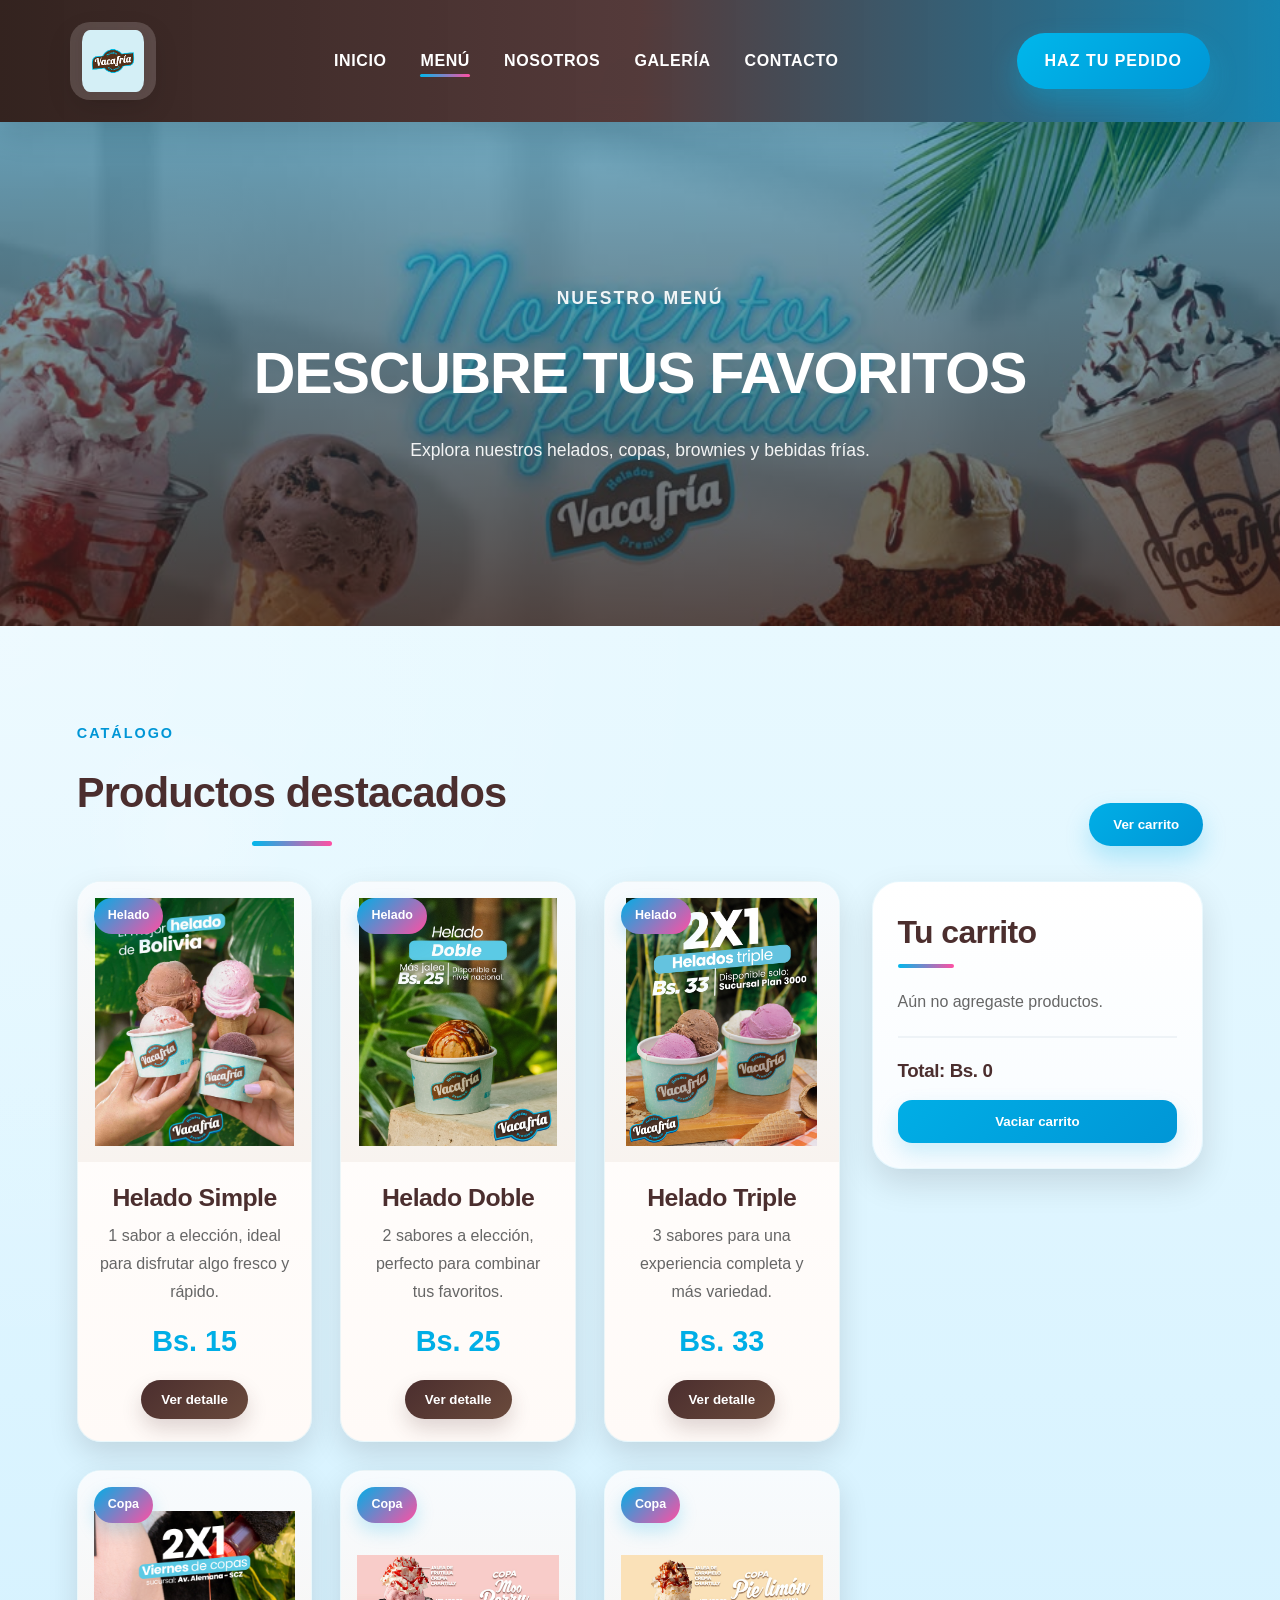
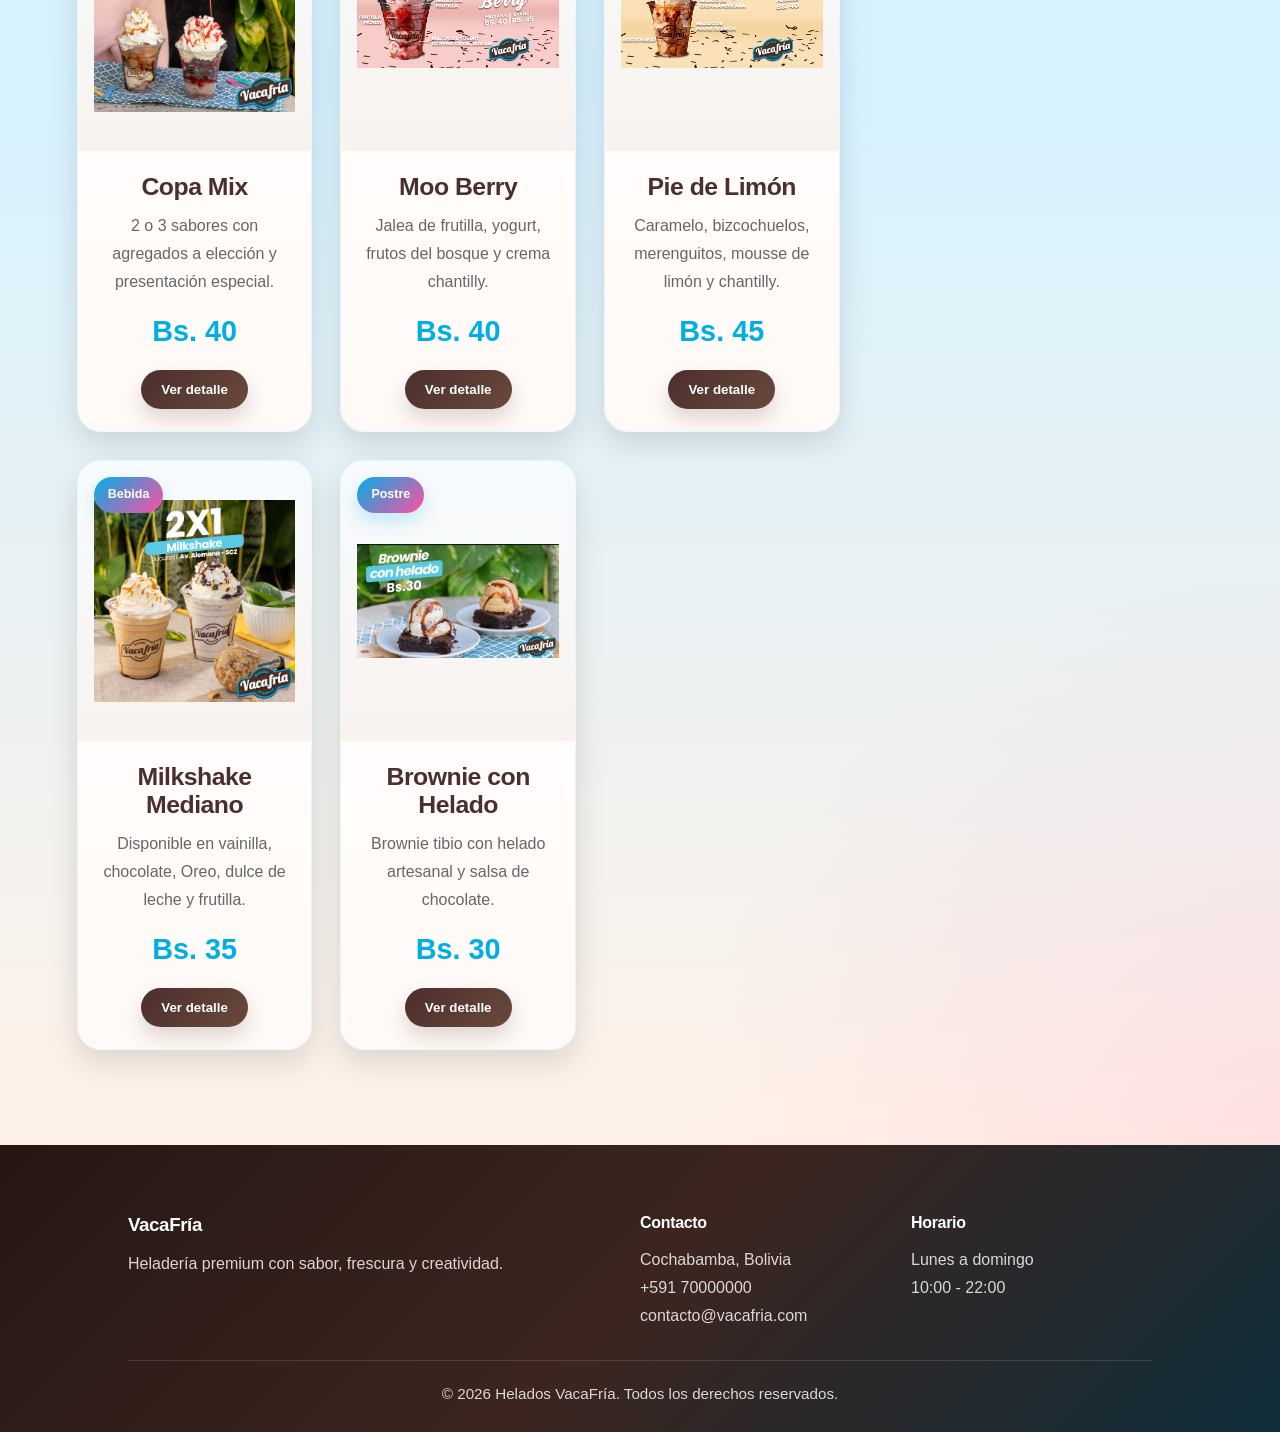
==== commit a0d47984: "i hi" ====
--- a/menu.html
+++ b/menu.html
@@ -119,7 +119,7 @@
 
                     <article class="producto-card">
                         <div class="producto-badge">Bebida</div>
-                        <img src="images/milkshake.jpg" alt="Milkshake mediano">
+                        <img src="images/MILKSHAKE.jpg" alt="Milkshake mediano">
                         <div class="producto-card-body">
                             <h3>Milkshake Mediano</h3>
                             <p>Disponible en vainilla, chocolate, Oreo, dulce de leche y frutilla.</p>
